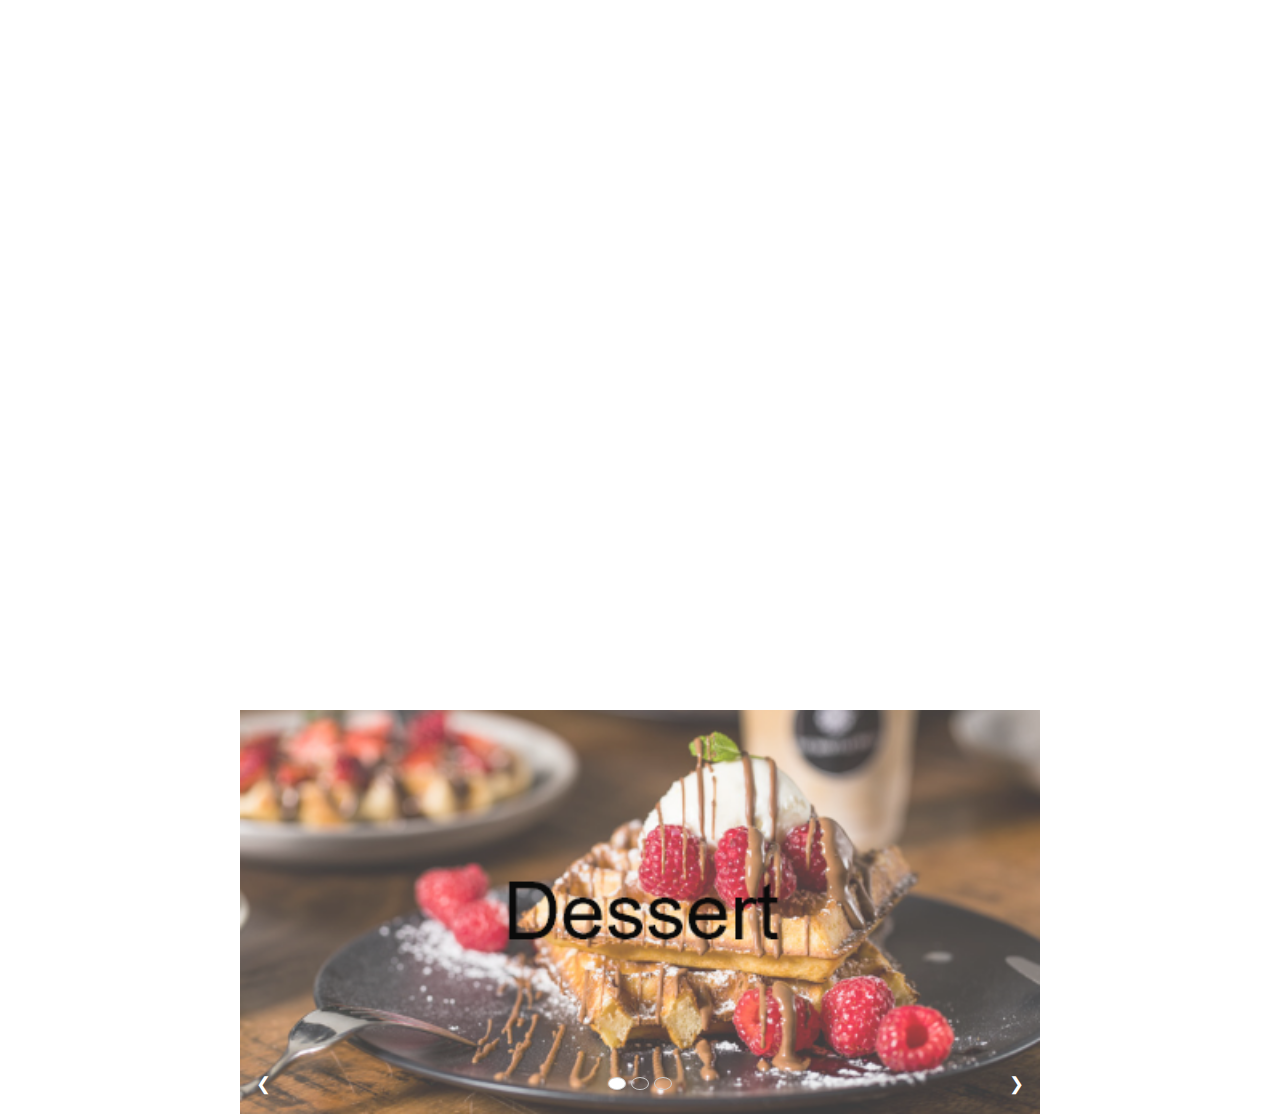
==== index.html @ e27119eb "Rename TheBeans.html to index.html" ====
<!DOCTYPE html>
<html>
<head>
	<meta charset="utf-8">
	<link rel="stylesheet" type="text/CSS" href="TheBeans.CSS">
	<link rel="stylesheet" href="https://www.w3schools.com/w3css/4/w3.css">
	<title>The Beans</title>

</head>
<body>
	<div class="sbody">
		<div class="t">The Beans Café</div>
	</div>
<div class="w3-content w3-display-container" style="max-width:800px">
  <img class="mySlides" src="p1.png" style="width:100%">
  <img class="mySlides" src="p2.png" style="width:100%">
  <img class="mySlides" src="p3.png" style="width:100%">
  <div class="w3-center w3-container w3-section w3-large w3-text-white w3-display-bottommiddle" style="width:100%">
    <div class="w3-left w3-hover-text-khaki" onclick="plusDivs(-1)">&#10094;</div>
    <div class="w3-right w3-hover-text-khaki" onclick="plusDivs(1)">&#10095;</div>
    <span class="w3-badge demo w3-border w3-transparent w3-hover-white" onclick="currentDiv(1)"></span>
    <span class="w3-badge demo w3-border w3-transparent w3-hover-white" onclick="currentDiv(2)"></span>
    <span class="w3-badge demo w3-border w3-transparent w3-hover-white" onclick="currentDiv(3)"></span>
  </div>
</div>
<script>
var slideIndex = 1;
showDivs(slideIndex);

function plusDivs(n) {
  showDivs(slideIndex += n);
}

function currentDiv(n) {
  showDivs(slideIndex = n);
}

function showDivs(n) {
  var i;
  var x = document.getElementsByClassName("mySlides");
  var dots = document.getElementsByClassName("demo");
  if (n > x.length) {slideIndex = 1}
  if (n < 1) {slideIndex = x.length}
  for (i = 0; i < x.length; i++) {
    x[i].style.display = "none";  
  }
  for (i = 0; i < dots.length; i++) {
    dots[i].className = dots[i].className.replace(" w3-white", "");
  }
  x[slideIndex-1].style.display = "block";  
  dots[slideIndex-1].className += " w3-white";
}
</script>

</body>
</html>
---- TheBeans.CSS ----
body{
margin: auto;

}
.sbody{
background-image:url("Coffeeshop.png");
height: 700px;
text-align: center;
}
.t{
	padding-top: 10%;
	color: white;
	font-family: Times New Roman;
	font-size: 70px;
	font-weight: bold;
}
.Deserts{
text-align: center;


}
.Drinks{

text-align: center;
}
.CoffeeBeans{
	text-align: center;
}
.mySlides {
	display:none;
}
.w3-left, .w3-right, .w3-badge {
	cursor:pointer;
}
.w3-badge {
	height:13px;
	width:13px;
	padding:0;
}
.w3-content{
	padding-top: 10px;
}
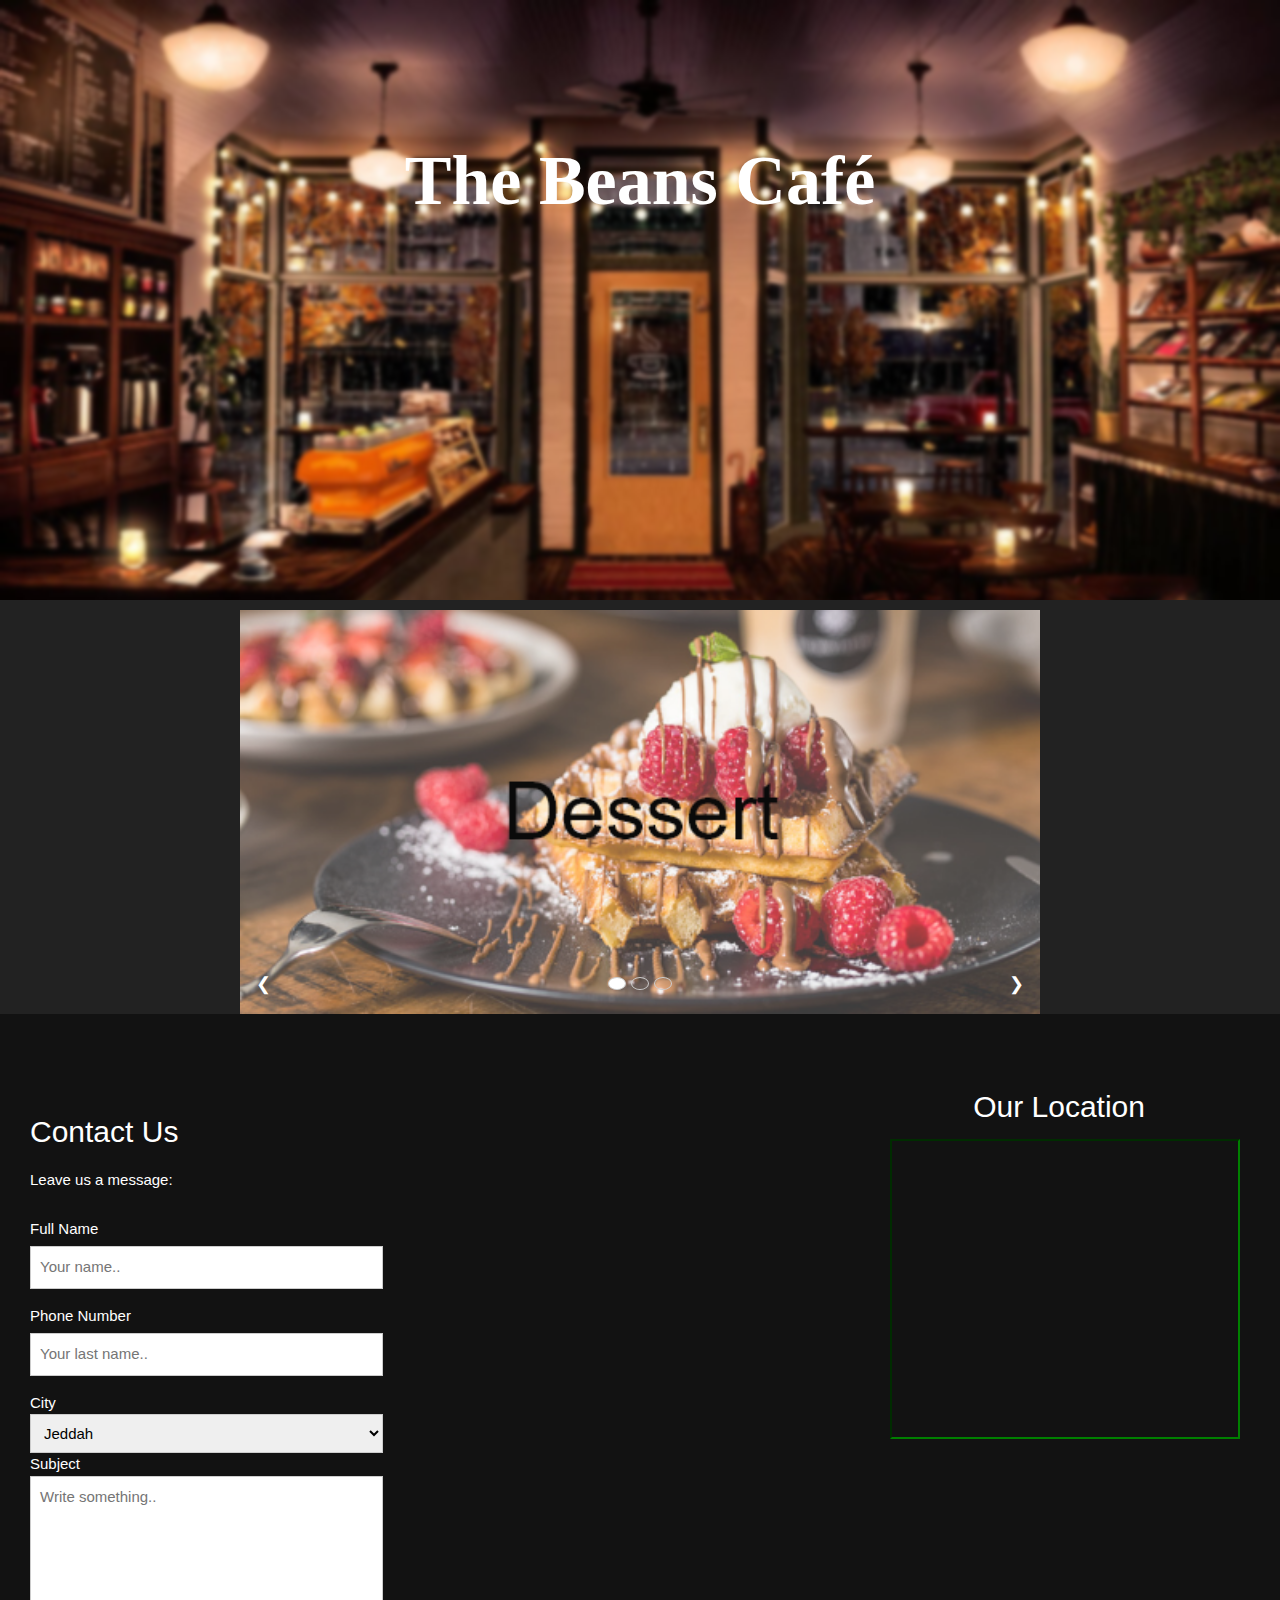
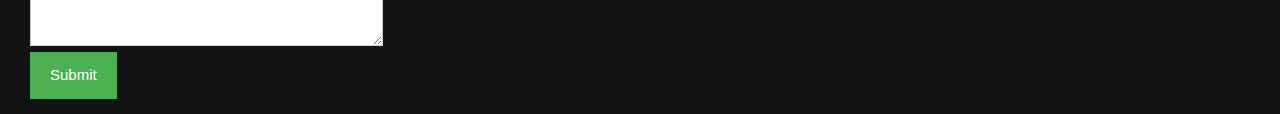
==== commit 2377f501: "Update index.html" ====
--- a/index.html
+++ b/index.html
@@ -53,4 +53,40 @@
 </script>
 
 </body>
+
+<footer id="site-footer">
+	<div class="container">
+		<div class="Location">
+		<h2>Our Location</h2>
+		</div>
+		<div>
+		<iframe class="Map" src="https://www.google.com/maps/embed?pb=!1m18!1m12!1m3!1d14838.911537598535!2d39.13656636977538!3d21.596542399999997!2m3!1f0!2f0!3f0!3m2!1i1024!2i768!4f13.1!3m3!1m2!1s0x15c3da7b1f423269%3A0x5e442635a1a3d937!2sCup%20%26%20Couch%20Cafe%20and%20Roastery!5e0!3m2!1sen!2ssa!4v1615885854319!5m2!1sen!2ssa" width="350" height="300" allowfullscreen="" loading="lazy"></iframe>
+		</div>
+  <div style="text-align:left; color: white; padding-left: 20px; margin-top: -30px;">
+    <h2>Contact Us</h2>
+    <p>Leave us a message:</p>
+  </div>
+  <div class="row">
+    <div class="column">
+      <form action="/action_page.php">
+        <label class="info">Full Name</label>
+        <input type="text" id="fname" name="firstname" placeholder="Your name..">
+        <label class="info">Phone Number</label>
+        <input type="text" id="lname" name="lastname" placeholder="Your last name..">
+        <label class="info">City</label>
+        <select id="City" name="City">
+          <option value="Jeddah">Jeddah</option>
+          <option value="Riyadh">Riyadh</option>
+        </select>
+        <label class="info">Subject</label>
+        <textarea id="subject" name="subject" placeholder="Write something.." style="height:170px"></textarea>
+        <input type="submit" value="Submit">
+      </form>
+    </div>
+  </div>
+</div>
+
+
+
+</footer>
 </html>
--- a/TheBeans.CSS
+++ b/TheBeans.CSS
@@ -1,10 +1,11 @@
 body{
+background-color:#222222;
 margin: auto;
 
 }
 .sbody{
 background-image:url("Coffeeshop.png");
-height: 700px;
+height: 600px;
 text-align: center;
 }
 .t{
@@ -39,4 +40,77 @@
 }
 .w3-content{
 	padding-top: 10px;
-}+}
+.Map{
+ margin-top: 150px;
+ border:2;
+ border-color:green;
+ float: right;
+ margin-right: 30px;
+ margin-top: 0px;
+}
+#site-footer{
+height: auto;
+background: #121212;
+
+}
+input[type=text], select, textarea {
+  width: 100%;
+  padding: 9px;
+  border: 1px solid #ccc;
+  margin-top: 6px;
+  margin-bottom: 16px;
+  resize: vertical;
+}
+
+input[type=submit] {
+  background-color: #4CAF50;
+  color: white;
+  padding: 12px 20px;
+  border: none;
+  cursor: pointer;
+}
+
+input[type=submit]:hover {
+  background-color: #45a049;
+}
+
+/* Style the container/contact section */
+.container {
+  border-radius: 5px;
+  padding: 10px;
+}
+
+/* Create two columns that float next to eachother */
+.column {
+  float: left;
+  width: 30%;
+  margin-top: 6px;
+  padding: 5px;
+  padding-left: 20px;
+}
+
+/* Clear floats after the columns */
+.row:after {
+  content: "";
+  display: table;
+  clear: both;
+}
+
+/* Responsive layout - when the screen is less than 600px wide, make the two columns stack on top of each other instead of next to each other */
+@media screen and (max-width: 600px) {
+  .column, input[type=submit] {
+    width: 100%;
+    margin-top: 0;
+  }
+}
+.info{
+color: white;
+
+}
+.Location{
+	text-align: right;
+	color: white;
+	padding-right: 125px;
+	padding-top: 50px;
+}
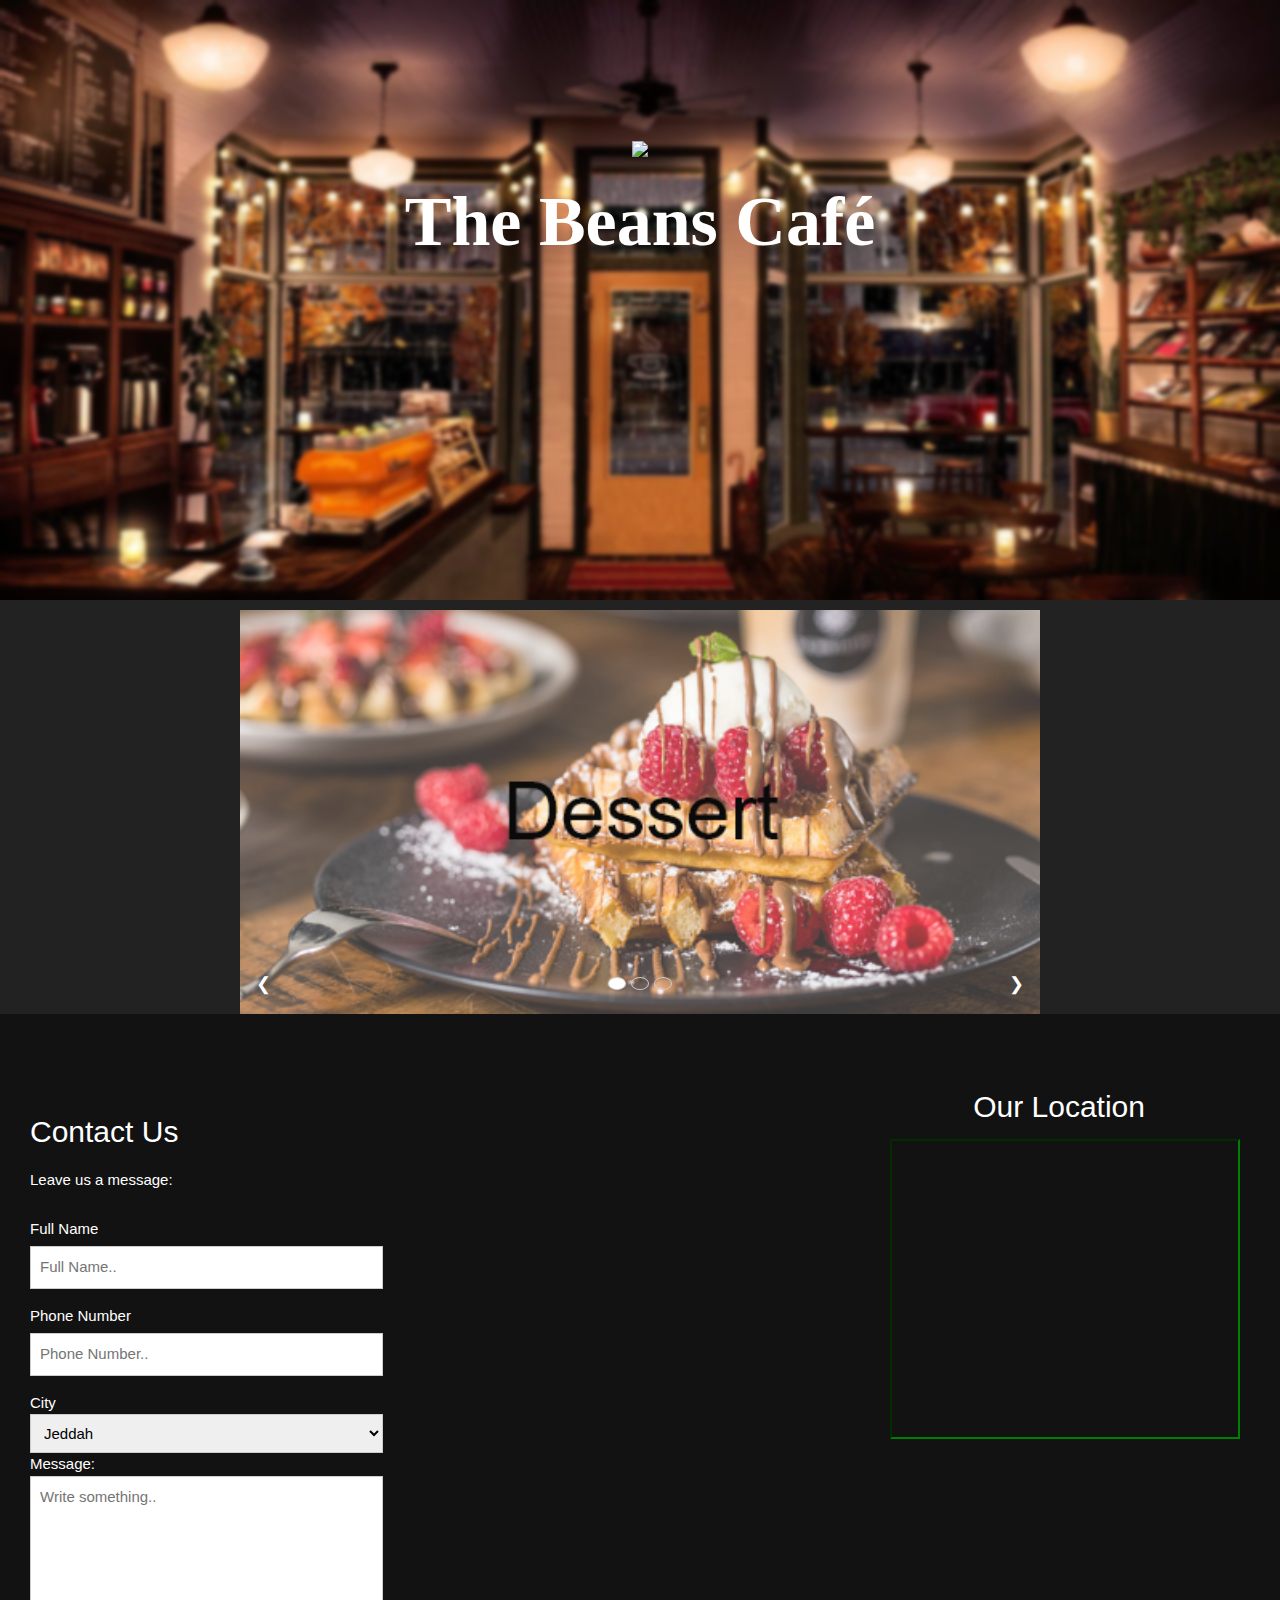
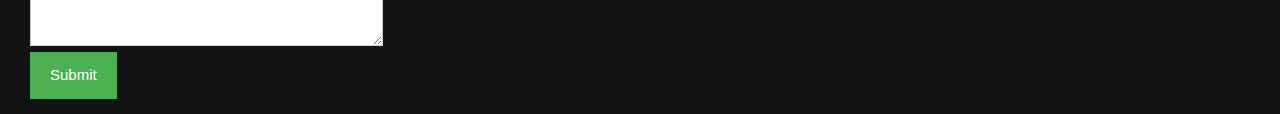
==== commit 722d8379: "Add files via upload" ====
--- a/index.html
+++ b/index.html
@@ -1,20 +1,20 @@
 <!DOCTYPE html>
 <html>
 <head>
-	<meta charset="utf-8">
-	<link rel="stylesheet" type="text/CSS" href="TheBeans.CSS">
-	<link rel="stylesheet" href="https://www.w3schools.com/w3css/4/w3.css">
-	<title>The Beans</title>
+  <meta charset="utf-8">
+  <link rel="stylesheet" type="text/CSS" href="TheBeans.CSS">
+  <link rel="stylesheet" href="https://www.w3schools.com/w3css/4/w3.css">
+  <title>The Beans</title>
 
 </head>
 <body>
-	<div class="sbody">
-		<div class="t">The Beans Café</div>
-	</div>
+  <div class="sbody">
+    <div class="t"><a href="index.html" ><img src="logo.png" width="10%" style="margin-bottom: -50px;"></a><div> The Beans Café</div></div>
+  </div>
 <div class="w3-content w3-display-container" style="max-width:800px">
-  <img class="mySlides" src="p1.png" style="width:100%">
-  <img class="mySlides" src="p2.png" style="width:100%">
-  <img class="mySlides" src="p3.png" style="width:100%">
+  <a href="dessert.html"><img class="mySlides" src="p1.png" style="width:100%"></a>
+  <a href="dessert.html"><img class="mySlides" src="p2.png" style="width:100%"></a>
+  <a href="dessert.html"><img class="mySlides" src="p3.png" style="width:100%"></a>
   <div class="w3-center w3-container w3-section w3-large w3-text-white w3-display-bottommiddle" style="width:100%">
     <div class="w3-left w3-hover-text-khaki" onclick="plusDivs(-1)">&#10094;</div>
     <div class="w3-right w3-hover-text-khaki" onclick="plusDivs(1)">&#10095;</div>
@@ -55,13 +55,13 @@
 </body>
 
 <footer id="site-footer">
-	<div class="container">
-		<div class="Location">
-		<h2>Our Location</h2>
-		</div>
-		<div>
-		<iframe class="Map" src="https://www.google.com/maps/embed?pb=!1m18!1m12!1m3!1d14838.911537598535!2d39.13656636977538!3d21.596542399999997!2m3!1f0!2f0!3f0!3m2!1i1024!2i768!4f13.1!3m3!1m2!1s0x15c3da7b1f423269%3A0x5e442635a1a3d937!2sCup%20%26%20Couch%20Cafe%20and%20Roastery!5e0!3m2!1sen!2ssa!4v1615885854319!5m2!1sen!2ssa" width="350" height="300" allowfullscreen="" loading="lazy"></iframe>
-		</div>
+  <div class="container">
+    <div class="Location">
+    <h2>Our Location</h2>
+    </div>
+    <div>
+    <iframe class="Map" src="https://www.google.com/maps/embed?pb=!1m18!1m12!1m3!1d14838.911537598535!2d39.13656636977538!3d21.596542399999997!2m3!1f0!2f0!3f0!3m2!1i1024!2i768!4f13.1!3m3!1m2!1s0x15c3da7b1f423269%3A0x5e442635a1a3d937!2sCup%20%26%20Couch%20Cafe%20and%20Roastery!5e0!3m2!1sen!2ssa!4v1615885854319!5m2!1sen!2ssa" width="350" height="300" allowfullscreen="" loading="lazy"></iframe>
+    </div>
   <div style="text-align:left; color: white; padding-left: 20px; margin-top: -30px;">
     <h2>Contact Us</h2>
     <p>Leave us a message:</p>
@@ -70,15 +70,15 @@
     <div class="column">
       <form action="/action_page.php">
         <label class="info">Full Name</label>
-        <input type="text" id="fname" name="firstname" placeholder="Your name..">
+        <input type="text" id="FullName" name="FullName" placeholder="Full Name..">
         <label class="info">Phone Number</label>
-        <input type="text" id="lname" name="lastname" placeholder="Your last name..">
+        <input type="text" id="PhoneNo" name="PhoneNo" placeholder="Phone Number..">
         <label class="info">City</label>
         <select id="City" name="City">
           <option value="Jeddah">Jeddah</option>
           <option value="Riyadh">Riyadh</option>
         </select>
-        <label class="info">Subject</label>
+        <label class="info">Message:</label>
         <textarea id="subject" name="subject" placeholder="Write something.." style="height:170px"></textarea>
         <input type="submit" value="Submit">
       </form>
@@ -89,4 +89,4 @@
 
 
 </footer>
-</html>
+</html>--- a/TheBeans.CSS
+++ b/TheBeans.CSS
@@ -8,8 +8,13 @@
 height: 600px;
 text-align: center;
 }
+.dessert_header{
+background-image:url("dessert_header.png");
+height: 600px;
+text-align: center;
+}
 .t{
-	padding-top: 10%;
+	padding-top: 5%;
 	color: white;
 	font-family: Times New Roman;
 	font-size: 70px;
@@ -26,6 +31,9 @@
 }
 .CoffeeBeans{
 	text-align: center;
+}
+.Sandwiches{
+text-align: center;
 }
 .mySlides {
 	display:none;
@@ -114,3 +122,26 @@
 	padding-right: 125px;
 	padding-top: 50px;
 }
+
+/* Create four equal columns that floats next to each other */
+.column2 {
+  float: left;
+  border: solid 2px;
+  border-color: white;
+  color: white;
+  text-align: center;
+  background-color: #098785;
+  width: 250px;
+  padding: 10px;
+  height: 300px; /* Should be removed. Only for demonstration */
+  margin-right: 30px;
+  margin-left: 30px;
+  margin-top: 35px;
+}
+
+.row2{
+  padding-top: 35px;
+  margin-left: 5%;
+  margin-right: 5%;
+}
+/* Clear floats after the columns */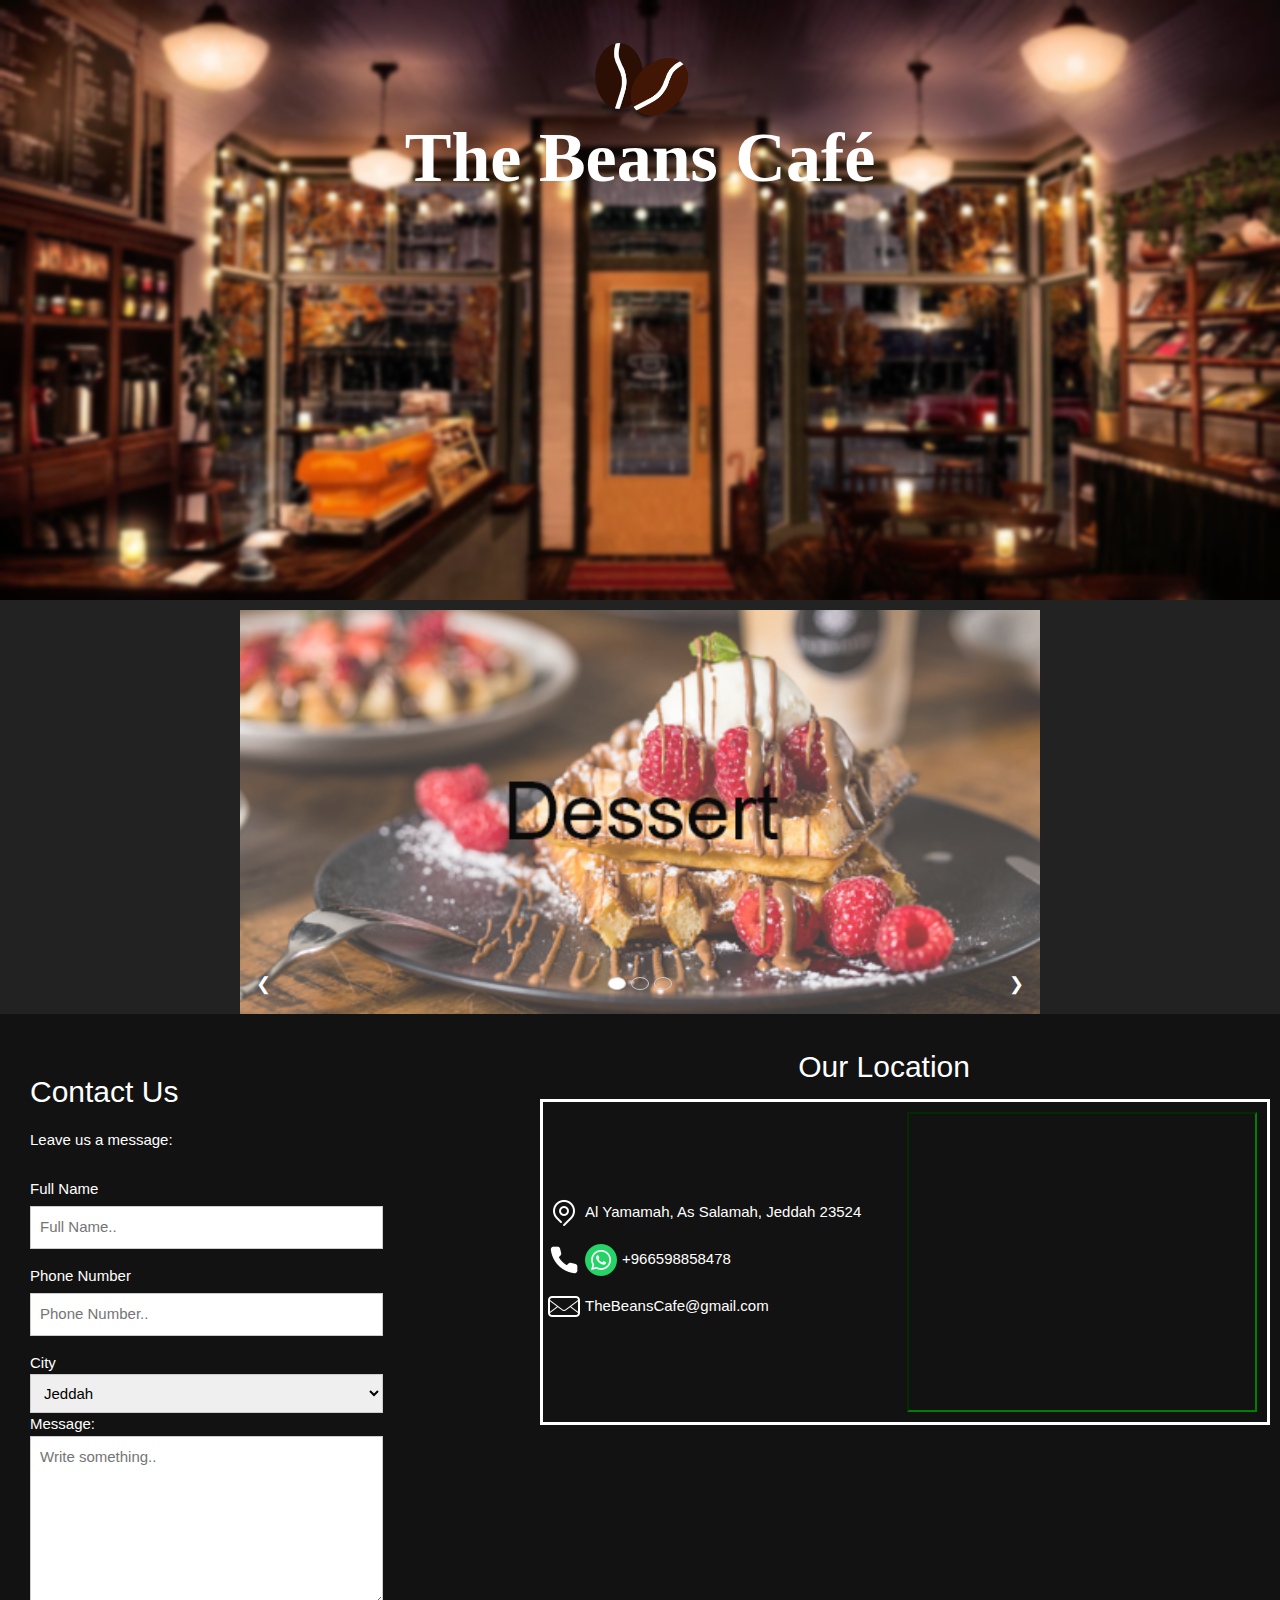
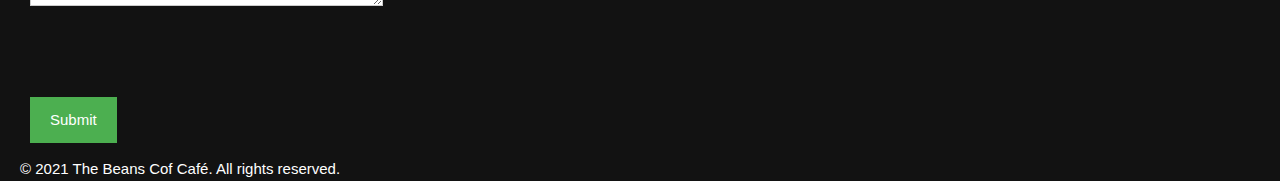
==== commit 7e190589: "Add files via upload" ====
--- a/index.html
+++ b/index.html
@@ -51,7 +51,6 @@
   dots[slideIndex-1].className += " w3-white";
 }
 </script>
-
 </body>
 
 <footer id="site-footer">
@@ -59,7 +58,13 @@
     <div class="Location">
     <h2>Our Location</h2>
     </div>
-    <div>
+    <div class="BMap">
+    <div style="float: left; color: white;">
+    <p style="padding-top:70px;"><img src="location.png" style="padding-right:5px;padding-left:5px;">Al Yamamah, As Salamah, Jeddah 23524</p>
+    <p><img src="phone.png" style="padding-right:5px;padding-left:5px;"><img src="whatsapp.png"style="padding-right:5px;">+966598858478</p>
+    <p><img src="email.png" style="padding-right:5px;padding-left:5px;">TheBeansCafe@gmail.com</p>
+
+    </div>
     <iframe class="Map" src="https://www.google.com/maps/embed?pb=!1m18!1m12!1m3!1d14838.911537598535!2d39.13656636977538!3d21.596542399999997!2m3!1f0!2f0!3f0!3m2!1i1024!2i768!4f13.1!3m3!1m2!1s0x15c3da7b1f423269%3A0x5e442635a1a3d937!2sCup%20%26%20Couch%20Cafe%20and%20Roastery!5e0!3m2!1sen!2ssa!4v1615885854319!5m2!1sen!2ssa" width="350" height="300" allowfullscreen="" loading="lazy"></iframe>
     </div>
   <div style="text-align:left; color: white; padding-left: 20px; margin-top: -30px;">
@@ -80,13 +85,12 @@
         </select>
         <label class="info">Message:</label>
         <textarea id="subject" name="subject" placeholder="Write something.." style="height:170px"></textarea>
+        <div><iframe src="https://www.google.com/recaptcha/api2/anchor?ar=1&amp;k=6LejwKAUAAAAACs5B-wV9ndjxrE49x3lGztPznl_&amp;co=aHR0cHM6Ly93d3cucXVhbnQuc2E6NDQz&amp;hl=en&amp;v=6g5J7UfDQ9mLrweZHj04ekSP&amp;theme=light&amp;size=normal&amp;cb=djtfvgl7ce2u" width="304" height="78" role="presentation" name="a-grgxdf3ofmw" frameborder="0" scrolling="no" sandbox="allow-forms allow-popups allow-same-origin allow-scripts allow-top-navigation allow-modals allow-popups-to-escape-sandbox allow-storage-access-by-user-activation"></iframe></div>
         <input type="submit" value="Submit">
       </form>
     </div>
   </div>
 </div>
-
-
-
+<label style="color: white; margin-left: 20px;margin-top:20px;">© 2021 The Beans Cof Café. All rights reserved.</label>
 </footer>
 </html>--- a/TheBeans.CSS
+++ b/TheBeans.CSS
@@ -14,11 +14,17 @@
 text-align: center;
 }
 .t{
-	padding-top: 5%;
 	color: white;
 	font-family: Times New Roman;
 	font-size: 70px;
 	font-weight: bold;
+}
+.t2{
+  color: white;
+  font-family: Times New Roman;
+  font-size: 70px;
+  font-weight: bold;
+  text-align: center;
 }
 .Deserts{
 text-align: center;
@@ -54,8 +60,17 @@
  border:2;
  border-color:green;
  float: right;
- margin-right: 30px;
  margin-top: 0px;
+}
+.BMap{
+padding-top: 10px;
+padding-right:10px;
+padding-bottom: 10px;
+float: right;
+height: auto;
+width: 730px;
+border:solid 3px;
+border-color: white;
 }
 #site-footer{
 height: auto;
@@ -119,8 +134,8 @@
 .Location{
 	text-align: right;
 	color: white;
-	padding-right: 125px;
-	padding-top: 50px;
+	padding-right: 300px;
+	margin-top: 20px;
 }
 
 /* Create four equal columns that floats next to each other */
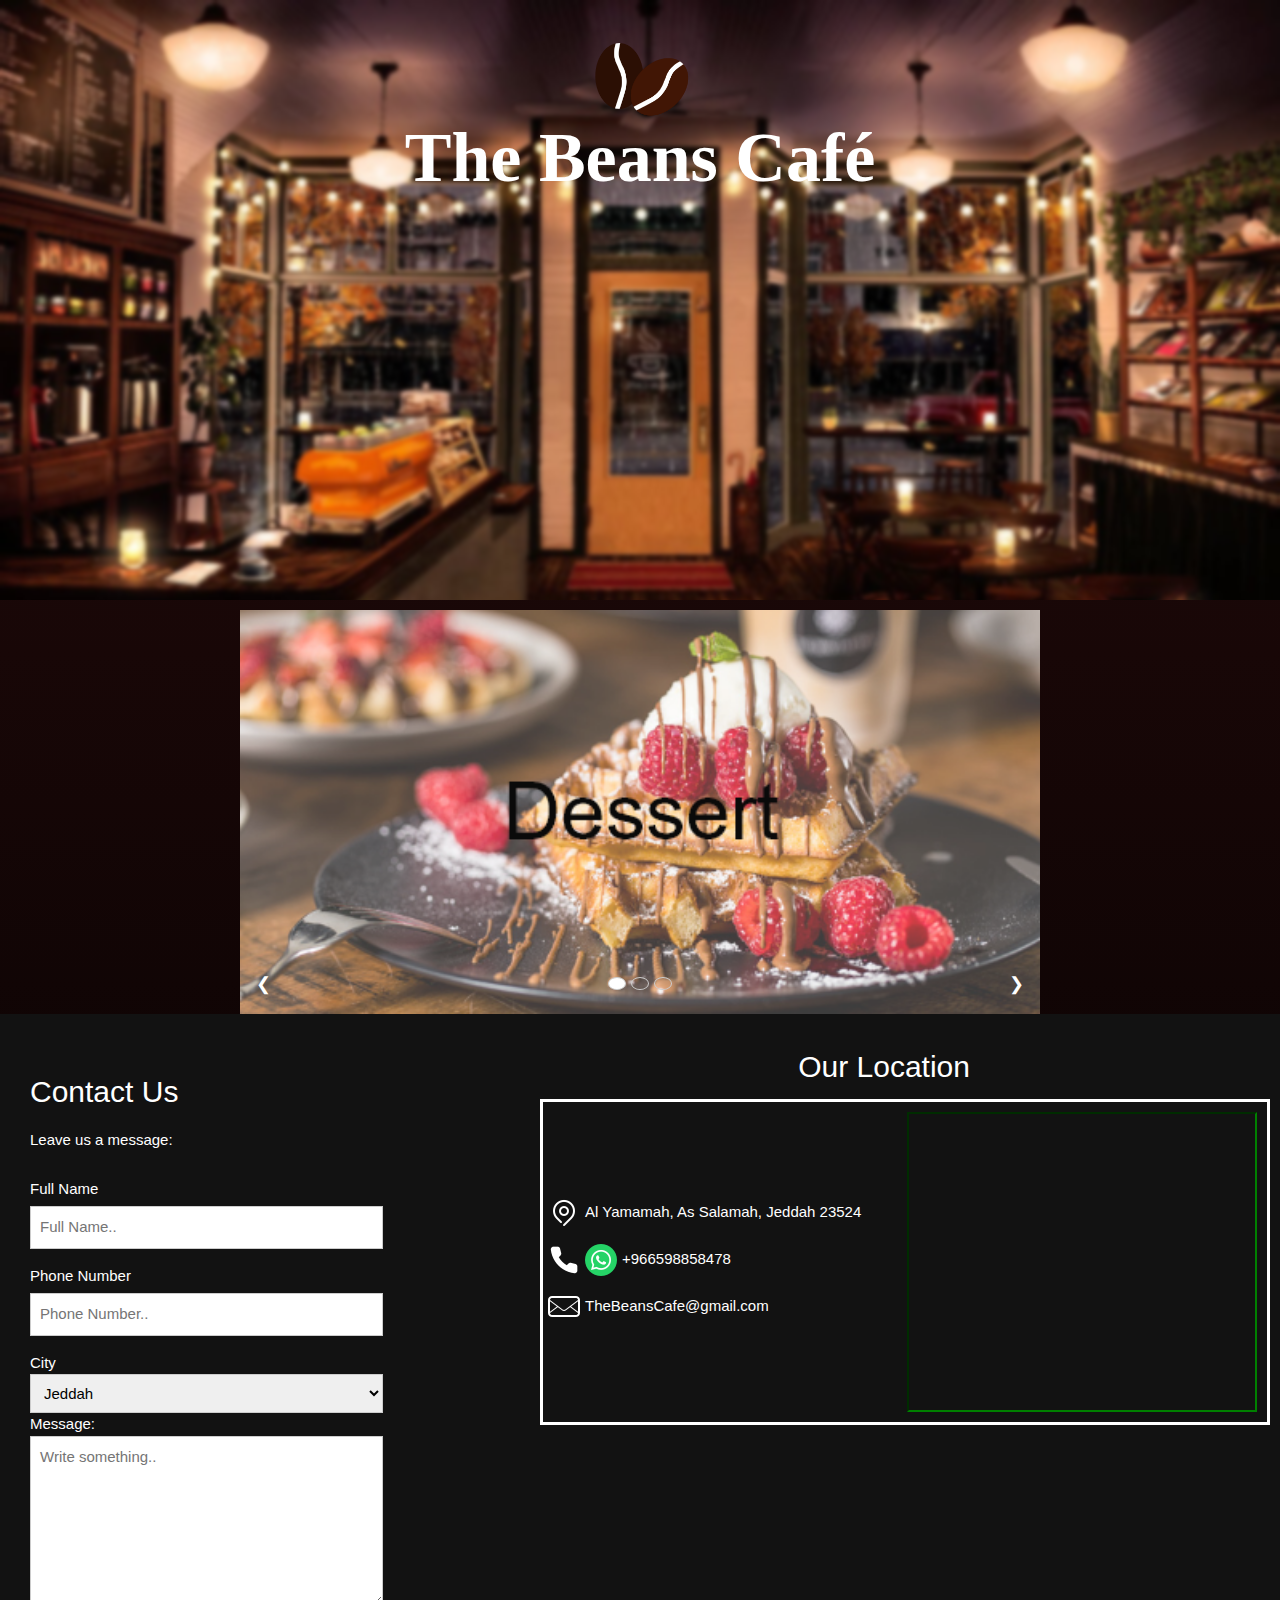
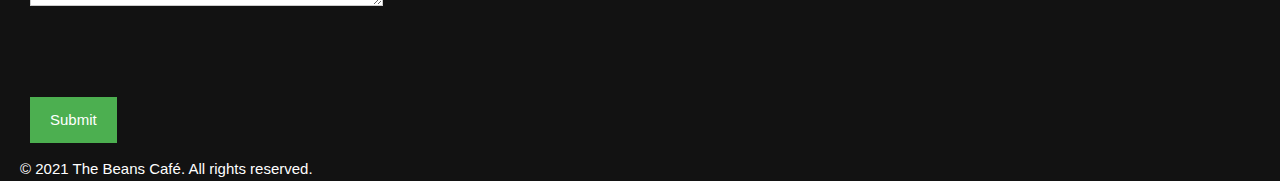
==== commit 11bae839: "Add files via upload" ====
--- a/index.html
+++ b/index.html
@@ -12,9 +12,9 @@
     <div class="t"><a href="index.html" ><img src="logo.png" width="10%" style="margin-bottom: -50px;"></a><div> The Beans Café</div></div>
   </div>
 <div class="w3-content w3-display-container" style="max-width:800px">
-  <a href="dessert.html"><img class="mySlides" src="p1.png" style="width:100%"></a>
-  <a href="dessert.html"><img class="mySlides" src="p2.png" style="width:100%"></a>
-  <a href="dessert.html"><img class="mySlides" src="p3.png" style="width:100%"></a>
+  <a href="desserts.html"><img class="mySlides" src="p1.png" style="width:100%"></a>
+  <a href="drinks.html"><img class="mySlides" src="p2.png" style="width:100%"></a>
+  <a href="coffeebeans.html"><img class="mySlides" src="p3.png" style="width:100%"></a>
   <div class="w3-center w3-container w3-section w3-large w3-text-white w3-display-bottommiddle" style="width:100%">
     <div class="w3-left w3-hover-text-khaki" onclick="plusDivs(-1)">&#10094;</div>
     <div class="w3-right w3-hover-text-khaki" onclick="plusDivs(1)">&#10095;</div>
@@ -91,6 +91,6 @@
     </div>
   </div>
 </div>
-<label style="color: white; margin-left: 20px;margin-top:20px;">© 2021 The Beans Cof Café. All rights reserved.</label>
+<label style="color: white; margin-left: 20px;margin-top:20px;">© 2021 The Beans Café. All rights reserved.</label>
 </footer>
 </html>--- a/TheBeans.CSS
+++ b/TheBeans.CSS
@@ -1,5 +1,6 @@
 body{
-background-color:#222222;
+  background-image:linear-gradient(#260B0B, black);
+
 margin: auto;
 
 }
@@ -145,7 +146,7 @@
   border-color: white;
   color: white;
   text-align: center;
-  background-color: #098785;
+  background-color:#BD7028;
   width: 250px;
   padding: 10px;
   height: 300px; /* Should be removed. Only for demonstration */
@@ -159,4 +160,9 @@
   margin-left: 5%;
   margin-right: 5%;
 }
-/* Clear floats after the columns */+.h{
+height: 80px;
+width: 100%;
+background-color: gold;
+text-align: center;
+}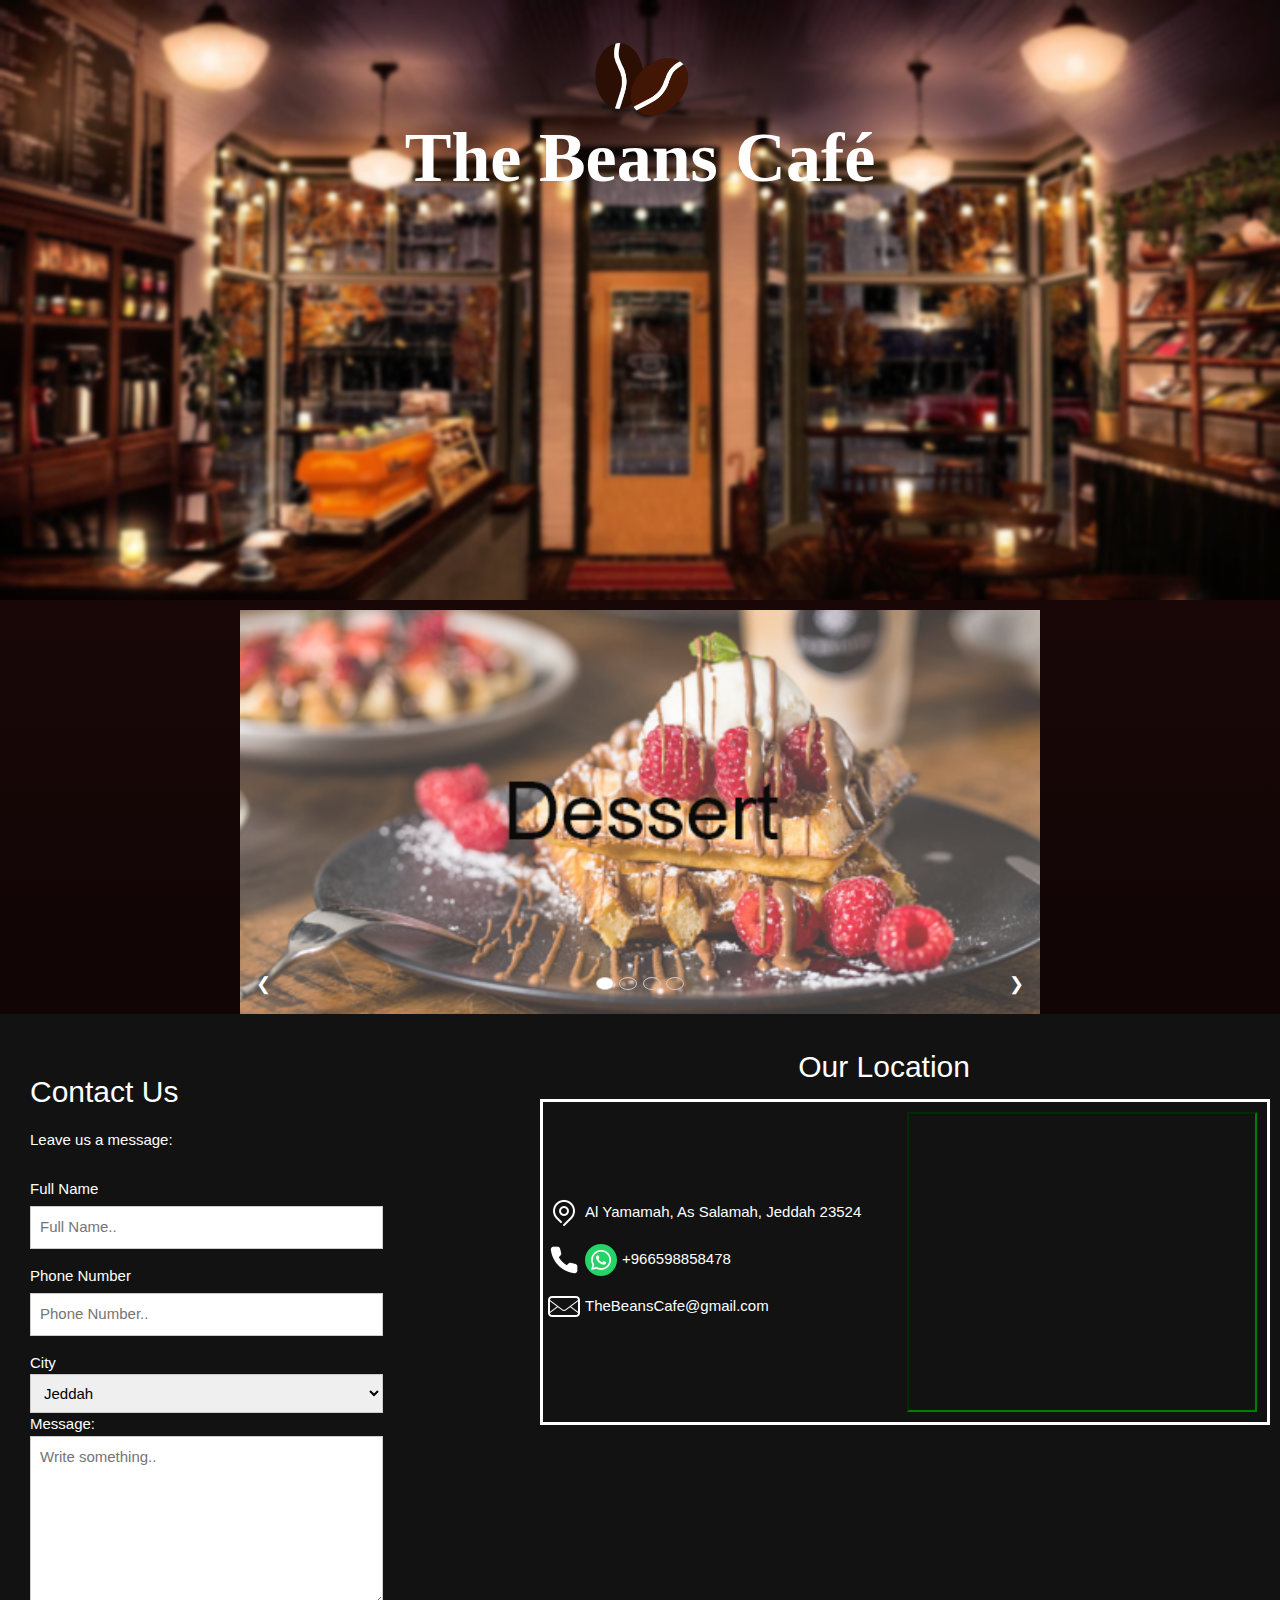
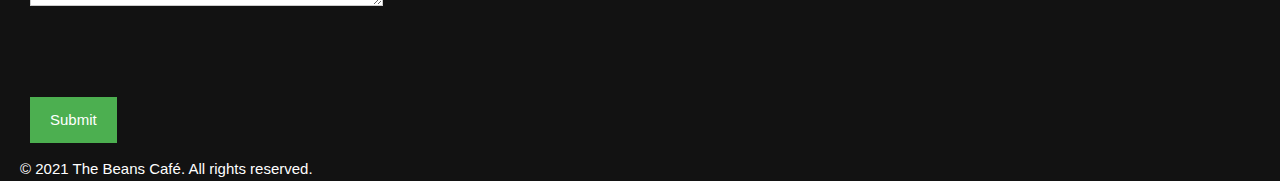
==== commit d920cbfe: "Add files via upload" ====
--- a/index.html
+++ b/index.html
@@ -15,12 +15,14 @@
   <a href="desserts.html"><img class="mySlides" src="p1.png" style="width:100%"></a>
   <a href="drinks.html"><img class="mySlides" src="p2.png" style="width:100%"></a>
   <a href="coffeebeans.html"><img class="mySlides" src="p3.png" style="width:100%"></a>
+  <a href="sandwiches.html"><img class="mySlides" src="p4.png" style="width:100%"></a>
   <div class="w3-center w3-container w3-section w3-large w3-text-white w3-display-bottommiddle" style="width:100%">
     <div class="w3-left w3-hover-text-khaki" onclick="plusDivs(-1)">&#10094;</div>
     <div class="w3-right w3-hover-text-khaki" onclick="plusDivs(1)">&#10095;</div>
     <span class="w3-badge demo w3-border w3-transparent w3-hover-white" onclick="currentDiv(1)"></span>
     <span class="w3-badge demo w3-border w3-transparent w3-hover-white" onclick="currentDiv(2)"></span>
     <span class="w3-badge demo w3-border w3-transparent w3-hover-white" onclick="currentDiv(3)"></span>
+        <span class="w3-badge demo w3-border w3-transparent w3-hover-white" onclick="currentDiv(4)"></span>
   </div>
 </div>
 <script>
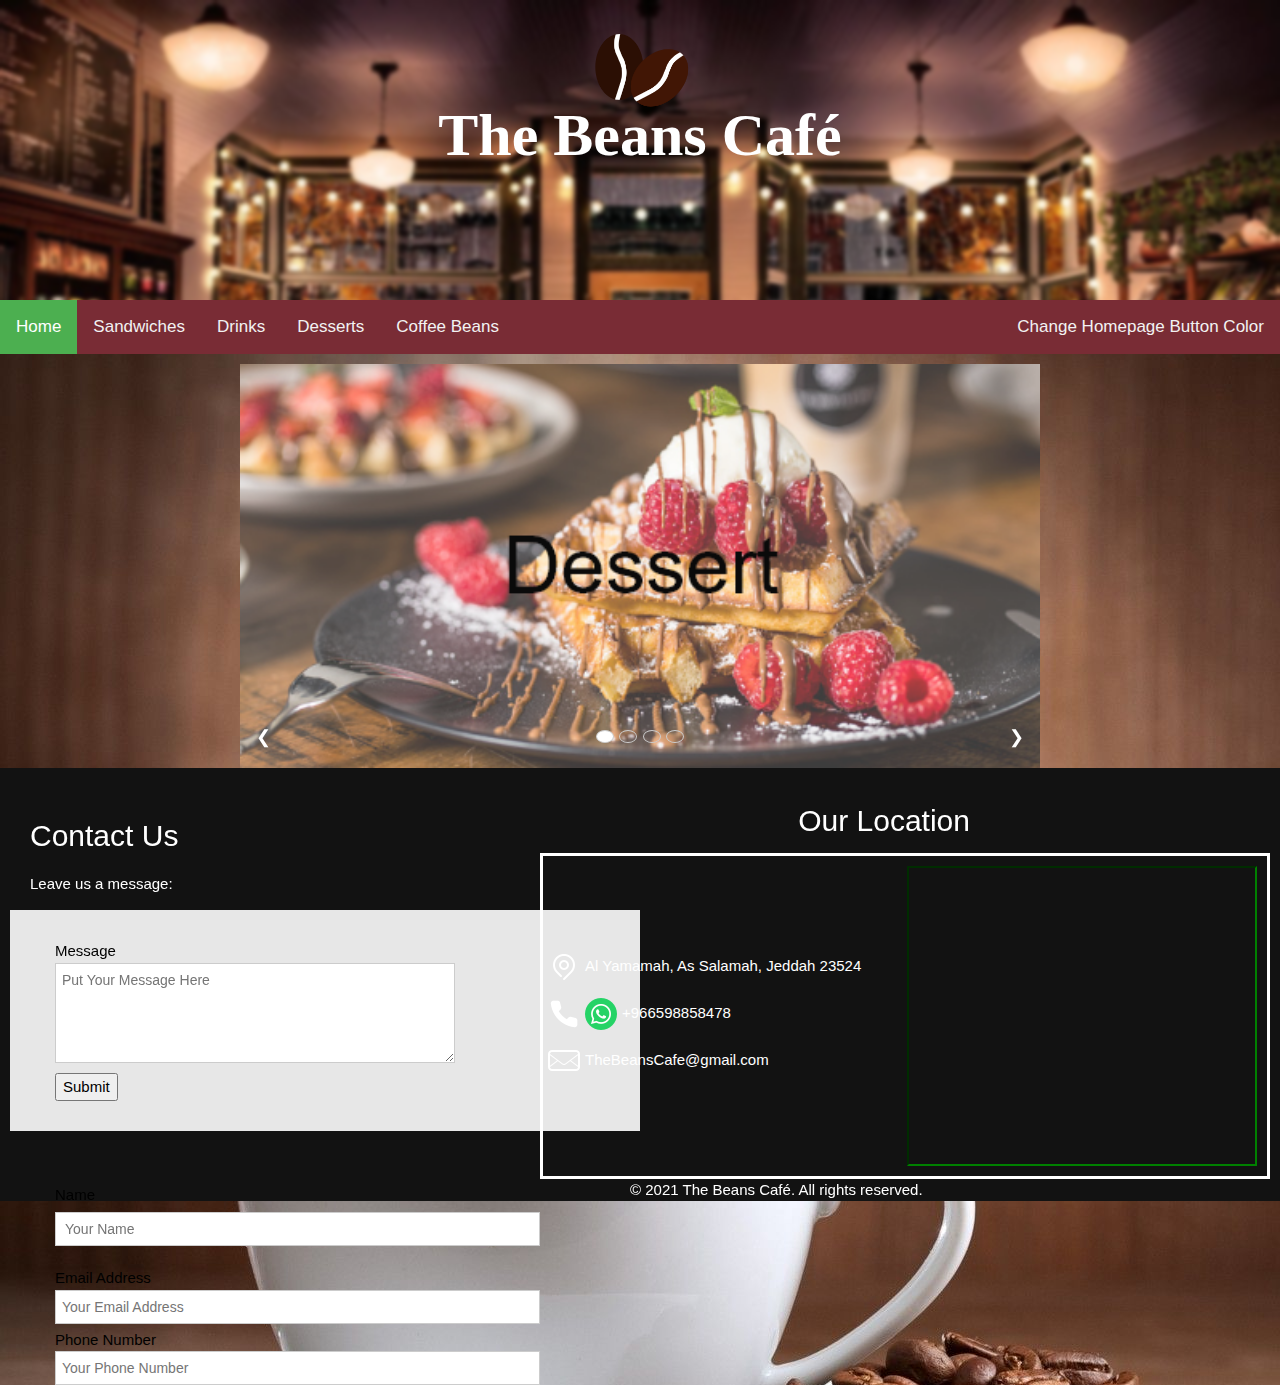
==== commit 466593b9: "Add files via upload" ====
--- a/index.html
+++ b/index.html
@@ -5,12 +5,44 @@
   <link rel="stylesheet" type="text/CSS" href="TheBeans.CSS">
   <link rel="stylesheet" href="https://www.w3schools.com/w3css/4/w3.css">
   <title>The Beans</title>
+    <script
+    src="https://code.jquery.com/jquery-3.4.1.js"
+    integrity="sha256-WpOohJOqMqqyKL9FccASB9O0KwACQJpFTUBLTYOVvVU="
+    crossorigin="anonymous"></script>
+      <script>
+         function SubForm(){
+         $.ajax({
+             url:'https://api.apispreadsheets.com/data/10434/',
+             type:'post',
+             data:$("#myForm").serializeArray(),
+             success: function(){
+               alert("Thank You.\nWe Got Your Message And Will Back Contact With You As Soon As Possible.")
+                 document.frmContact.reset();
+             },
+         });
+         }
+      </script>
+
+      <script>
+function bgChange() {
+  document.getElementById("Active").style.backgroundColor = "Gold";
+}
+</script>
 
 </head>
 <body>
   <div class="sbody">
     <div class="t"><a href="index.html" ><img src="logo.png" width="10%" style="margin-bottom: -50px;"></a><div> The Beans Café</div></div>
   </div>
+  <div class="topnav">
+  <a  id="Active" class="active" href="index.html">Home</a>
+  <a href="sandwiches.html">Sandwiches</a>
+  <a href="drinks.html">Drinks</a>
+  <a href="desserts.html">Desserts</a>
+  <a href="coffeebeans.html">Coffee Beans</a>
+  <a href="#" style="float:right;" onClick="bgChange()">Change Homepage Button Color</a>
+</div>
+
 <div class="w3-content w3-display-container" style="max-width:800px">
   <a href="desserts.html"><img class="mySlides" src="p1.png" style="width:100%"></a>
   <a href="drinks.html"><img class="mySlides" src="p2.png" style="width:100%"></a>
@@ -47,7 +79,7 @@
     x[i].style.display = "none";  
   }
   for (i = 0; i < dots.length; i++) {
-    dots[i].className = dots[i].className.replace(" w3-white", "");
+    dots[i].className = dots[i].className.replace("w3-white", "");
   }
   x[slideIndex-1].style.display = "block";  
   dots[slideIndex-1].className += " w3-white";
@@ -69,29 +101,36 @@
     </div>
     <iframe class="Map" src="https://www.google.com/maps/embed?pb=!1m18!1m12!1m3!1d14838.911537598535!2d39.13656636977538!3d21.596542399999997!2m3!1f0!2f0!3f0!3m2!1i1024!2i768!4f13.1!3m3!1m2!1s0x15c3da7b1f423269%3A0x5e442635a1a3d937!2sCup%20%26%20Couch%20Cafe%20and%20Roastery!5e0!3m2!1sen!2ssa!4v1615885854319!5m2!1sen!2ssa" width="350" height="300" allowfullscreen="" loading="lazy"></iframe>
     </div>
-  <div style="text-align:left; color: white; padding-left: 20px; margin-top: -30px;">
+  <div style="text-align:left; color: white; padding-left: 20px; margin-top: -40px;">
     <h2>Contact Us</h2>
     <p>Leave us a message:</p>
   </div>
-  <div class="row">
-    <div class="column">
-      <form action="/action_page.php">
-        <label class="info">Full Name</label>
-        <input type="text" id="FullName" name="FullName" placeholder="Full Name..">
-        <label class="info">Phone Number</label>
-        <input type="text" id="PhoneNo" name="PhoneNo" placeholder="Phone Number..">
-        <label class="info">City</label>
-        <select id="City" name="City">
-          <option value="Jeddah">Jeddah</option>
-          <option value="Riyadh">Riyadh</option>
-        </select>
-        <label class="info">Message:</label>
-        <textarea id="subject" name="subject" placeholder="Write something.." style="height:170px"></textarea>
-        <div><iframe src="https://www.google.com/recaptcha/api2/anchor?ar=1&amp;k=6LejwKAUAAAAACs5B-wV9ndjxrE49x3lGztPznl_&amp;co=aHR0cHM6Ly93d3cucXVhbnQuc2E6NDQz&amp;hl=en&amp;v=6g5J7UfDQ9mLrweZHj04ekSP&amp;theme=light&amp;size=normal&amp;cb=djtfvgl7ce2u" width="304" height="78" role="presentation" name="a-grgxdf3ofmw" frameborder="0" scrolling="no" sandbox="allow-forms allow-popups allow-same-origin allow-scripts allow-top-navigation allow-modals allow-popups-to-escape-sandbox allow-storage-access-by-user-activation"></iframe></div>
-        <input type="submit" value="Submit">
-      </form>
-    </div>
-  </div>
+            <div class="box">
+               <div class="col-lg-12">
+                  <form name="frmContact" id="myForm">
+                        <div class="form-group col-lg-4">
+                           <label>Name</label>
+                           <input type="text" class="form-control" name="name" placeholder="Your Name">
+                        </div>
+                        <div class="form-group col-lg-4">
+                           <label>Email Address</label>
+                           <input type="email" class="form-control" name="email" placeholder="Your Email Address">
+                        </div>
+                        <div class="form-group col-lg-4">
+                           <label>Phone Number</label>
+                           <input type="tel" class="form-control" name="phone" placeholder="Your Phone Number">
+                        </div>
+                        <div class="clearfix"></div>
+                        <div class="form-group col-lg-12">
+                           <label>Message</label>
+                           <textarea class="Message" rows="6" name="message" placeholder="Put Your Message Here"></textarea>
+                        </div>
+                  </form>
+                  <div class="btn" >
+                  <button type="submit" onClick="SubForm()">Submit</button>
+                  </div>
+               </div>
+            </div>
 </div>
 <label style="color: white; margin-left: 20px;margin-top:20px;">© 2021 The Beans Café. All rights reserved.</label>
 </footer>
--- a/TheBeans.CSS
+++ b/TheBeans.CSS
@@ -1,12 +1,16 @@
 body{
-  background-image:linear-gradient(#260B0B, black);
-
-margin: auto;
-
-}
+  background-image:url("coffee.jpg");
+  font-family: Arial, Helvetica, sans-serif;
+  margin:auto;
+}
+.pages-background{
+	background-image:url("coffee.jpg");
+
+}
+
 .sbody{
 background-image:url("Coffeeshop.png");
-height: 600px;
+height: 300px;
 text-align: center;
 }
 .dessert_header{
@@ -17,13 +21,13 @@
 .t{
 	color: white;
 	font-family: Times New Roman;
-	font-size: 70px;
+	font-size: 60px;
 	font-weight: bold;
 }
 .t2{
   color: white;
   font-family: Times New Roman;
-  font-size: 70px;
+  font-size: 50px;
   font-weight: bold;
   text-align: center;
 }
@@ -119,6 +123,7 @@
   content: "";
   display: table;
   clear: both;
+
 }
 
 /* Responsive layout - when the screen is less than 600px wide, make the two columns stack on top of each other instead of next to each other */
@@ -156,13 +161,89 @@
 }
 
 .row2{
-  padding-top: 35px;
   margin-left: 5%;
   margin-right: 5%;
 }
-.h{
-height: 80px;
-width: 100%;
-background-color: gold;
-text-align: center;
+.topnav {
+  overflow: hidden;
+  background-color: #792C35;
+}
+
+.topnav a {
+  float: left;
+  color: #f2f2f2;
+  text-align: center;
+  padding: 14px 16px;
+  text-decoration: none;
+  font-size: 17px;
+}
+
+.topnav a:hover {
+  background-color: #ddd;
+  color: black;
+}
+
+.topnav a.active {
+  background-color: #4CAF50;
+  color: white;
+}
+.box {
+    margin-bottom: 20px;
+    padding: 30px 15px;
+    background: #fff;
+    background: rgba(255,255,255,0.9);
+    width: 50%;
+}
+.col-lg-12 {
+	position: relative;
+	min-height: 1px;
+	padding-right: 15px;
+	padding-left: 15px
+}
+.intro-text {
+    text-transform: uppercase;
+    font-size: 1.25em;
+    font-weight: 400;
+    letter-spacing: 1px;
+}
+.text-center {
+	text-align: center
+}
+.form-group {
+		display: inline-block;
+		margin-bottom: 0;
+		vertical-align: middle
+	}
+.col-lg-4 {
+	width:100%;
+	padding-right: 70px;
+	padding-left: 15px;
+	float: left;
+	padding-top: 5px;
+}
+.form-control {
+	display: block;
+	width: 100%;
+	height: 34px;
+	padding: 6px;
+	font-size: 14px;
+	color: #555;
+	background-color: #fff;
+	border: 1px solid #ccc;
+}
+.Message{
+	display: block;
+	width: 400px;
+	height: 100px;
+	padding: 6px;
+	font-size: 14px;
+	line-height: 1.42857143;
+	color: #555;
+	background-color: #fff;
+	border: 1px solid #ccc;
+
+}
+.btn{
+	padding-top: 10px;
+	padding-left: 15px;
 }